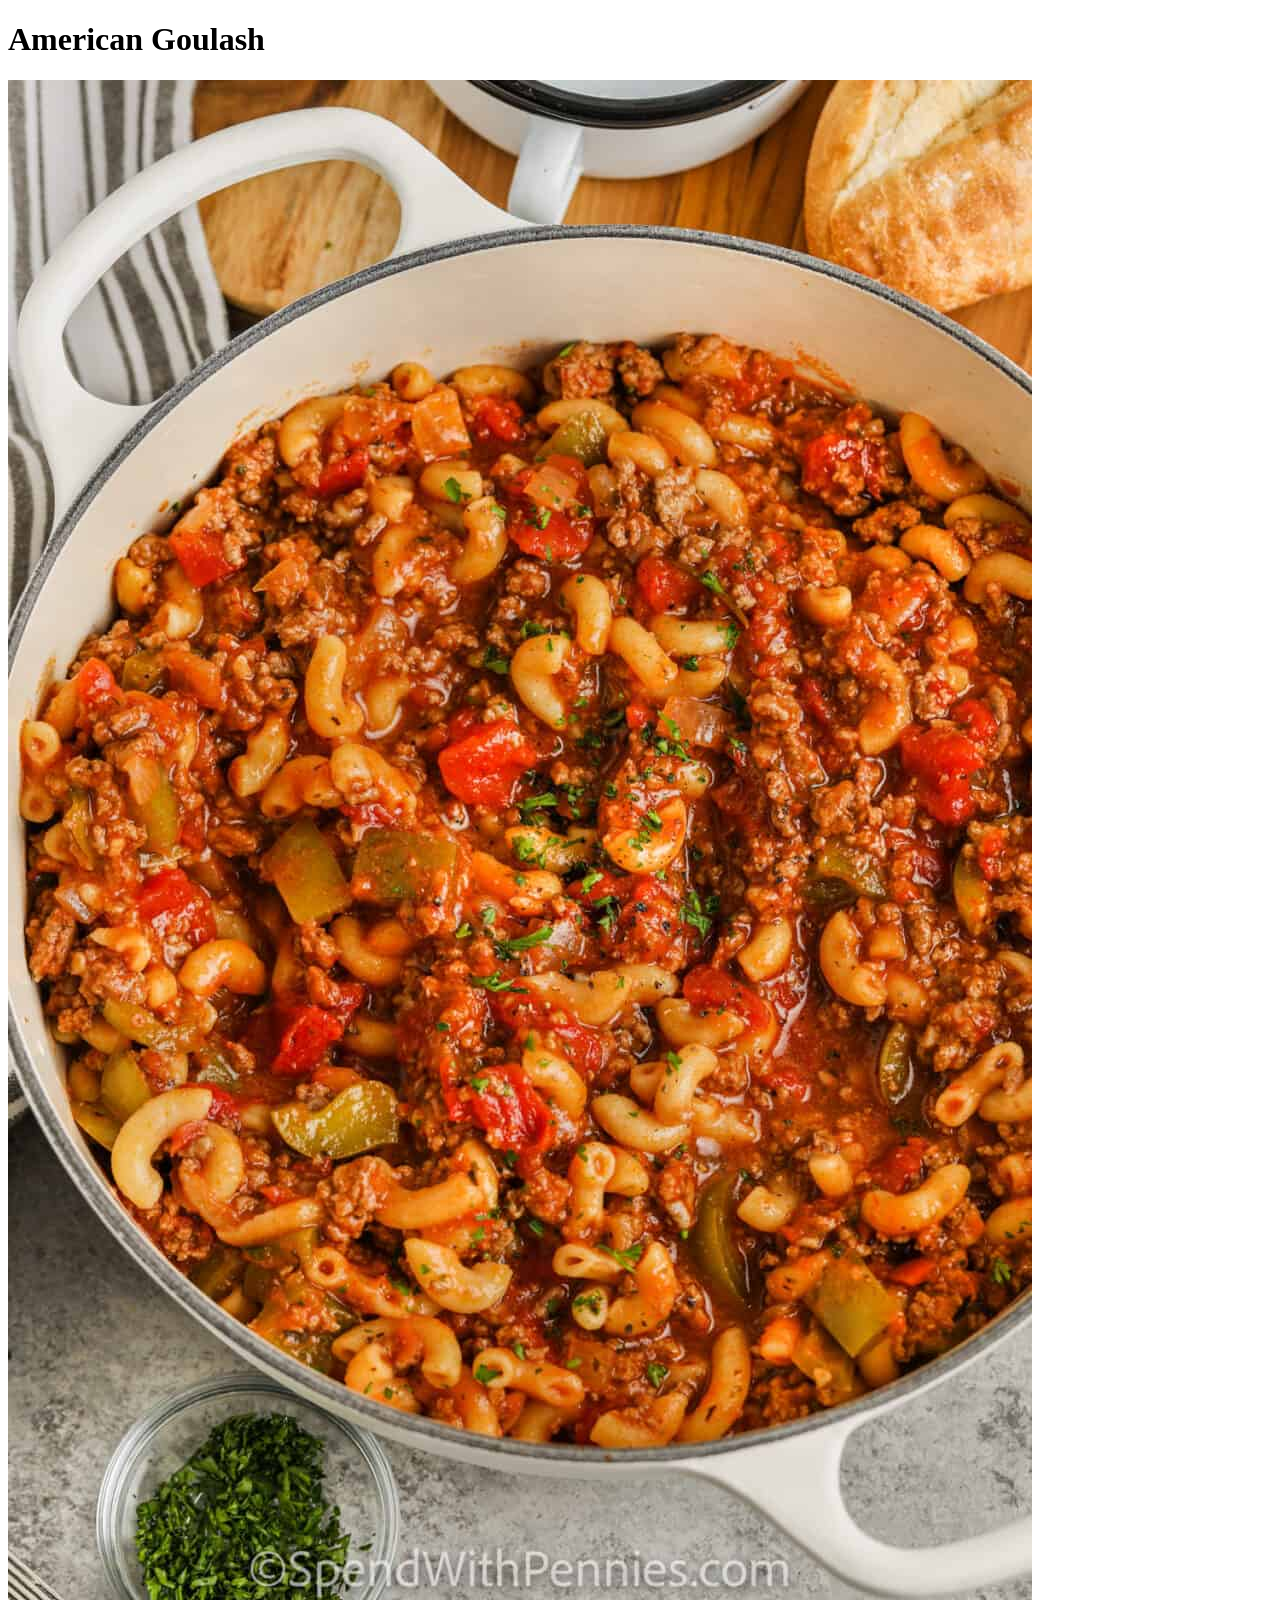
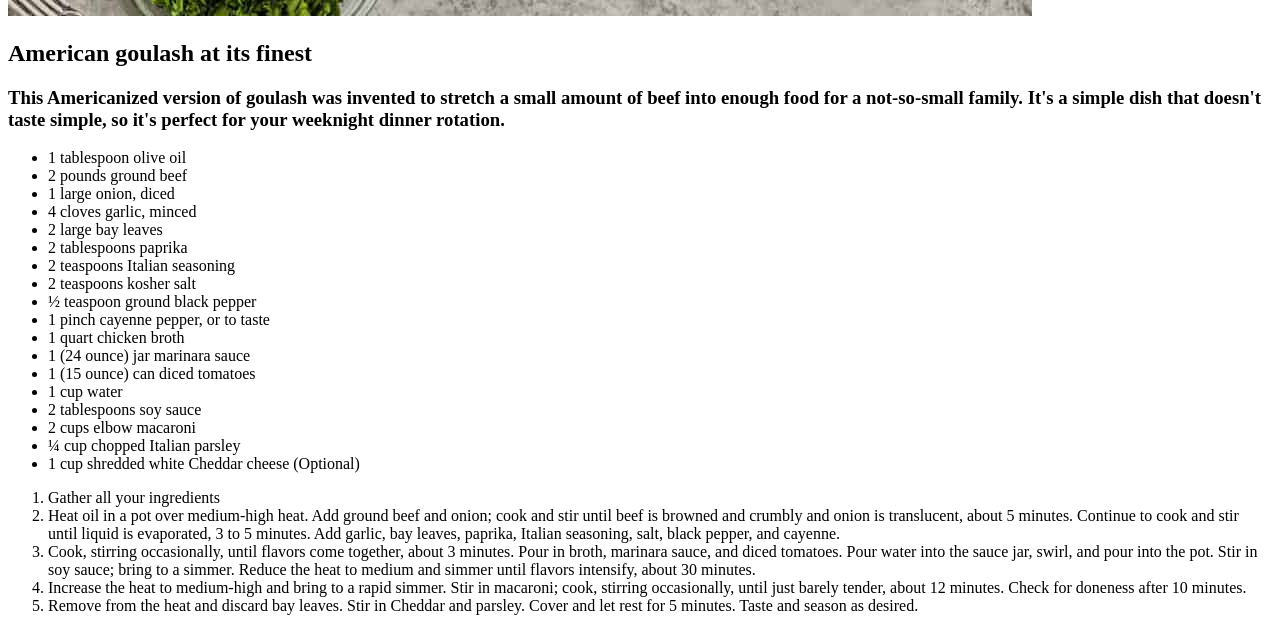
==== recipes/americangoulash.html @ 544aa762 "Build the base of the odin recipes project" ====
<!DOCTYPE html>
<html lang="en">
    <head>
        <meta charset="UTF-8">
        <title>Lasagna</title>
    </head>

    <body>
        <h1>American Goulash</h1>
        <img src="../images/AmericanGoulash.jpg" alt="Picture of a noodles mixed with sauce and ground beef" height="1536" width="1024">
        <h2>American goulash at its finest</h2>
        <h3>This Americanized version of goulash was invented to stretch a small amount of beef into enough food for a not-so-small family. It's a simple dish that doesn't taste simple, so it's perfect for your weeknight dinner rotation.</h3>
        <ul>
            <li>1 tablespoon olive oil</li>
            <li>2 pounds ground beef</li>
            <li>1 large onion, diced</li>
            <li>4 cloves garlic, minced</li>
            <li>2 large bay leaves</li>
            <li>2 tablespoons paprika</li>
            <li>2 teaspoons Italian seasoning</li>
            <li>2 teaspoons kosher salt</li>
            <li>½ teaspoon ground black pepper</li>
            <li>1 pinch cayenne pepper, or to taste</li>
            <li>1 quart chicken broth</li>
            <li>1 (24 ounce) jar marinara sauce</li>
            <li>1 (15 ounce) can diced tomatoes</li>
            <li>1 cup water</li>
            <li>2 tablespoons soy sauce</li>
            <li>2 cups elbow macaroni</li>
            <li>¼ cup chopped Italian parsley</li>
            <li>1 cup shredded white Cheddar cheese (Optional)</li>
        </ul>
        <ol>
            <li>Gather all your ingredients</li>
            <li>Heat oil in a pot over medium-high heat. Add ground beef and onion; cook and stir until beef is browned and crumbly and onion is translucent, about 5 minutes. Continue to cook and stir until liquid is evaporated, 3 to 5 minutes. Add garlic, bay leaves, paprika, Italian seasoning, salt, black pepper, and cayenne.</li>
            <li>Cook, stirring occasionally, until flavors come together, about 3 minutes. Pour in broth, marinara sauce, and diced tomatoes. Pour water into the sauce jar, swirl, and pour into the pot. Stir in soy sauce; bring to a simmer. Reduce the heat to medium and simmer until flavors intensify, about 30 minutes.</li>
            <li>Increase the heat to medium-high and bring to a rapid simmer. Stir in macaroni; cook, stirring occasionally, until just barely tender, about 12 minutes. Check for doneness after 10 minutes.</li>
            <li>Remove from the heat and discard bay leaves. Stir in Cheddar and parsley. Cover and let rest for 5 minutes. Taste and season as desired.</li>
        </ol>
    </body>
</html>
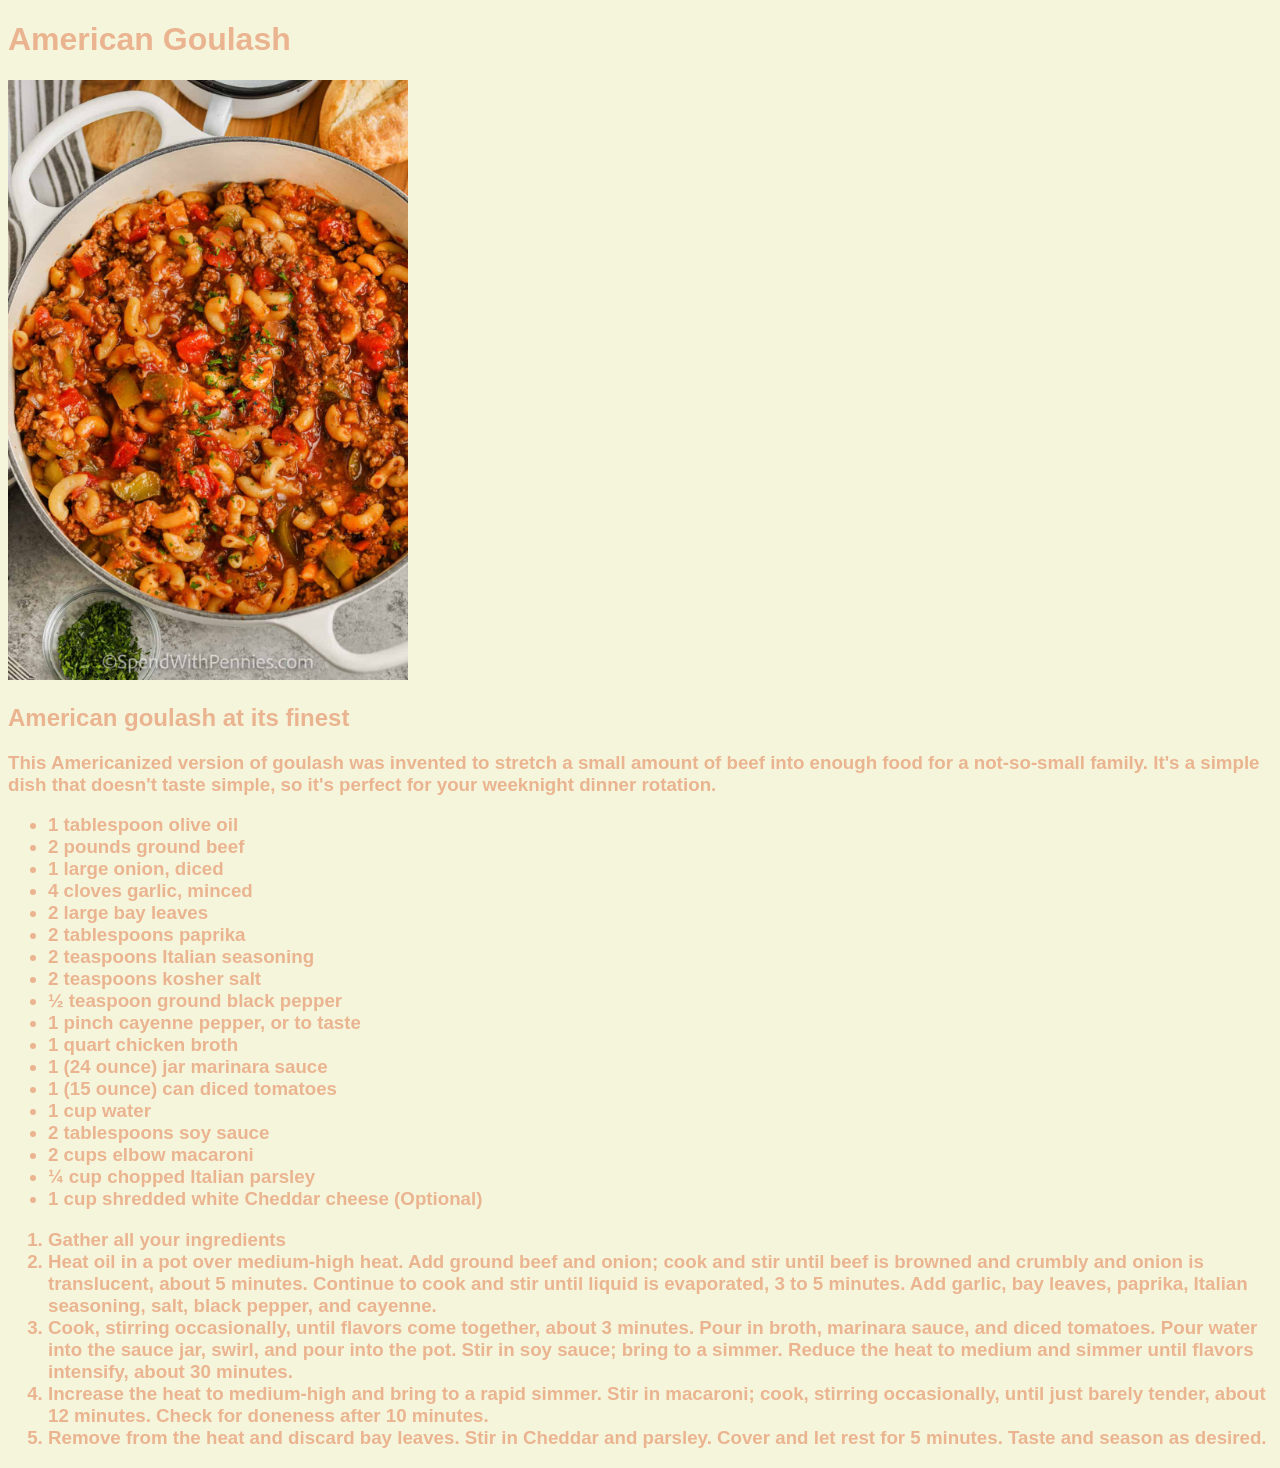
==== commit 3c0b7603: "add some css to the recipes project to make it more readable" ====
--- a/recipes/americangoulash.html
+++ b/recipes/americangoulash.html
@@ -2,40 +2,42 @@
 <html lang="en">
     <head>
         <meta charset="UTF-8">
-        <title>Lasagna</title>
+        <link rel="stylesheet" href="../styles.css">
+        <title>American Goulash</title>
     </head>
 
     <body>
         <h1>American Goulash</h1>
-        <img src="../images/AmericanGoulash.jpg" alt="Picture of a noodles mixed with sauce and ground beef" height="1536" width="1024">
+        <img src="../images/AmericanGoulash.jpg" alt="Picture of a noodles mixed with sauce and ground beef" height="1536" width="1024" class="firstImage">
         <h2>American goulash at its finest</h2>
-        <h3>This Americanized version of goulash was invented to stretch a small amount of beef into enough food for a not-so-small family. It's a simple dish that doesn't taste simple, so it's perfect for your weeknight dinner rotation.</h3>
-        <ul>
-            <li>1 tablespoon olive oil</li>
-            <li>2 pounds ground beef</li>
-            <li>1 large onion, diced</li>
-            <li>4 cloves garlic, minced</li>
-            <li>2 large bay leaves</li>
-            <li>2 tablespoons paprika</li>
-            <li>2 teaspoons Italian seasoning</li>
-            <li>2 teaspoons kosher salt</li>
-            <li>½ teaspoon ground black pepper</li>
-            <li>1 pinch cayenne pepper, or to taste</li>
-            <li>1 quart chicken broth</li>
-            <li>1 (24 ounce) jar marinara sauce</li>
-            <li>1 (15 ounce) can diced tomatoes</li>
-            <li>1 cup water</li>
-            <li>2 tablespoons soy sauce</li>
-            <li>2 cups elbow macaroni</li>
-            <li>¼ cup chopped Italian parsley</li>
-            <li>1 cup shredded white Cheddar cheese (Optional)</li>
-        </ul>
-        <ol>
-            <li>Gather all your ingredients</li>
-            <li>Heat oil in a pot over medium-high heat. Add ground beef and onion; cook and stir until beef is browned and crumbly and onion is translucent, about 5 minutes. Continue to cook and stir until liquid is evaporated, 3 to 5 minutes. Add garlic, bay leaves, paprika, Italian seasoning, salt, black pepper, and cayenne.</li>
-            <li>Cook, stirring occasionally, until flavors come together, about 3 minutes. Pour in broth, marinara sauce, and diced tomatoes. Pour water into the sauce jar, swirl, and pour into the pot. Stir in soy sauce; bring to a simmer. Reduce the heat to medium and simmer until flavors intensify, about 30 minutes.</li>
-            <li>Increase the heat to medium-high and bring to a rapid simmer. Stir in macaroni; cook, stirring occasionally, until just barely tender, about 12 minutes. Check for doneness after 10 minutes.</li>
-            <li>Remove from the heat and discard bay leaves. Stir in Cheddar and parsley. Cover and let rest for 5 minutes. Taste and season as desired.</li>
-        </ol>
+        <h3>This Americanized version of goulash was invented to stretch a small amount of beef into enough food for a not-so-small family. It's a simple dish that doesn't taste simple, so it's perfect for your weeknight dinner rotation.
+            <ul>
+                <li>1 tablespoon olive oil</li>
+                <li>2 pounds ground beef</li>
+                <li>1 large onion, diced</li>
+                <li>4 cloves garlic, minced</li>
+                <li>2 large bay leaves</li>
+                <li>2 tablespoons paprika</li>
+                <li>2 teaspoons Italian seasoning</li>
+                <li>2 teaspoons kosher salt</li>
+                <li>½ teaspoon ground black pepper</li>
+                <li>1 pinch cayenne pepper, or to taste</li>
+                <li>1 quart chicken broth</li>
+                <li>1 (24 ounce) jar marinara sauce</li>
+                <li>1 (15 ounce) can diced tomatoes</li>
+                <li>1 cup water</li>
+                <li>2 tablespoons soy sauce</li>
+                <li>2 cups elbow macaroni</li>
+                <li>¼ cup chopped Italian parsley</li>
+                <li>1 cup shredded white Cheddar cheese (Optional)</li>
+            </ul>
+            <ol>
+                <li>Gather all your ingredients</li>
+                <li>Heat oil in a pot over medium-high heat. Add ground beef and onion; cook and stir until beef is browned and crumbly and onion is translucent, about 5 minutes. Continue to cook and stir until liquid is evaporated, 3 to 5 minutes. Add garlic, bay leaves, paprika, Italian seasoning, salt, black pepper, and cayenne.</li>
+                <li>Cook, stirring occasionally, until flavors come together, about 3 minutes. Pour in broth, marinara sauce, and diced tomatoes. Pour water into the sauce jar, swirl, and pour into the pot. Stir in soy sauce; bring to a simmer. Reduce the heat to medium and simmer until flavors intensify, about 30 minutes.</li>
+                <li>Increase the heat to medium-high and bring to a rapid simmer. Stir in macaroni; cook, stirring occasionally, until just barely tender, about 12 minutes. Check for doneness after 10 minutes.</li>
+                <li>Remove from the heat and discard bay leaves. Stir in Cheddar and parsley. Cover and let rest for 5 minutes. Taste and season as desired.</li>
+            </ol>
+        </h3>
     </body>
 </html>
--- a/styles.css
+++ b/styles.css
@@ -0,0 +1,10 @@
+* {
+    background-color: beige;
+    color: rgb(235, 180, 144);
+    font-family: Verdana, Geneva, Tahoma, sans-serif;
+}
+
+.firstImage {
+    height: 600px;
+    width: auto;
+}
